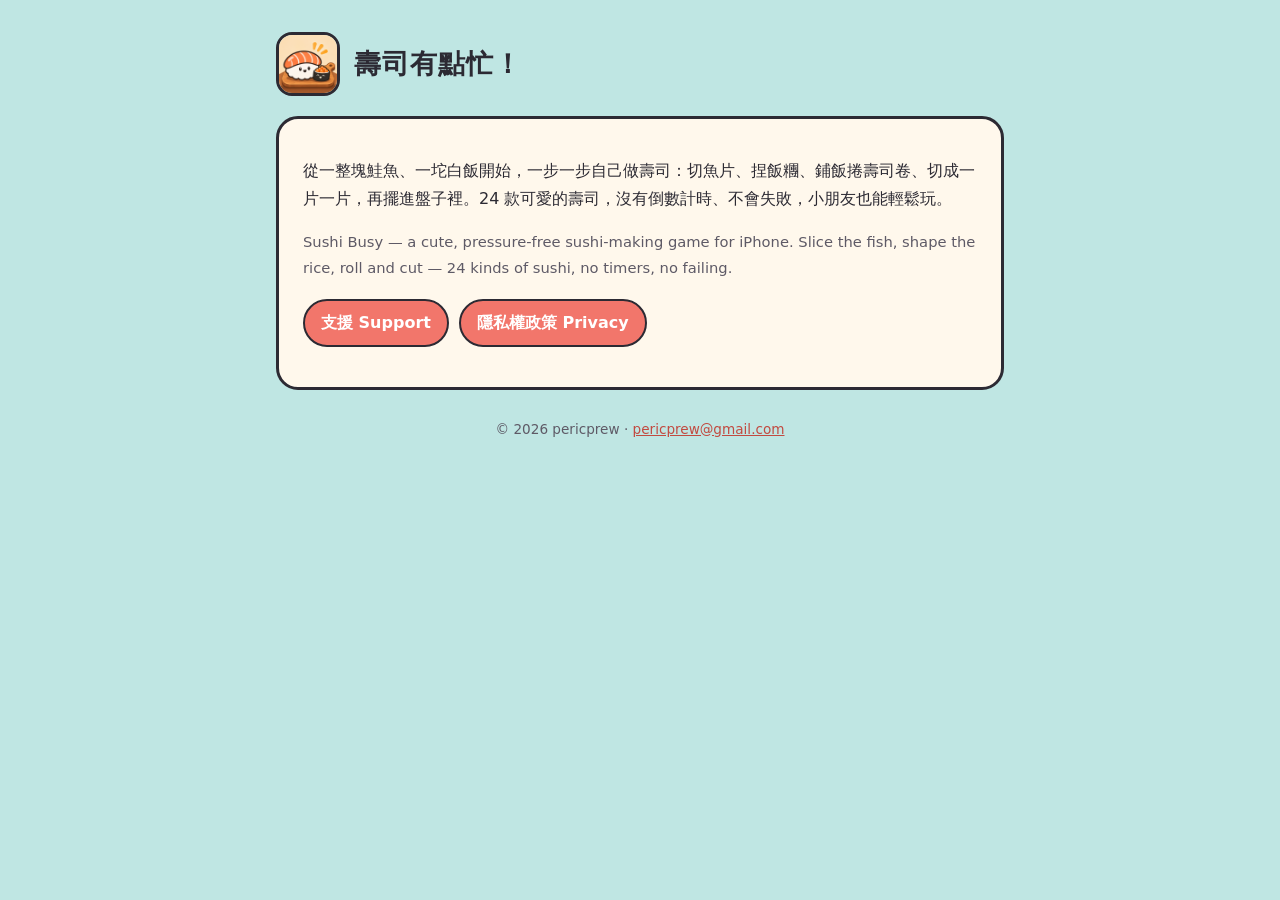
==== index.html @ 45a48731 "Sushi Busy privacy policy and support pages Co-Authored-By: Claude Opus 5.5 <noreply@anthropic.com> " ====
<!doctype html>
<html lang="zh-Hant">
<head>
<meta charset="utf-8"><meta name="viewport" content="width=device-width,initial-scale=1">
<title>壽司有點忙！</title>
<meta name="description" content="壽司有點忙！— 一步一步自己做壽司的可愛小遊戲。">
<link rel="stylesheet" href="/style.css">
</head>
<body><div class="wrap">
<header><img src="/icon.png" alt=""><h1>壽司有點忙！</h1></header>
<div class="card">
<p>從一整塊鮭魚、一坨白飯開始，一步一步自己做壽司：切魚片、捏飯糰、鋪飯捲壽司卷、切成一片一片，再擺進盤子裡。24 款可愛的壽司，沒有倒數計時、不會失敗，小朋友也能輕鬆玩。</p>
<p class="muted">Sushi Busy — a cute, pressure-free sushi-making game for iPhone. Slice the fish, shape the rice, roll and cut — 24 kinds of sushi, no timers, no failing.</p>
<nav><a href="/support/">支援 Support</a><a href="/privacy/">隱私權政策 Privacy</a></nav>
</div>
<footer>© 2026 pericprew · <a href="mailto:pericprew@gmail.com">pericprew@gmail.com</a></footer>
</div></body></html>
---- style.css ----
:root{--bg:#BFE6E3;--card:#FFF8EC;--ink:#2C2A33;--soft:#5E5A66;--coral:#F2766B;--line:#2C2A33}
*{box-sizing:border-box}
body{margin:0;background:var(--bg);color:var(--ink);font-family:"Noto Sans TC","PingFang TC","Microsoft JhengHei",system-ui,sans-serif;line-height:1.75}
.wrap{max-width:760px;margin:0 auto;padding:32px max(16px,env(safe-area-inset-left)) 48px}
header{display:flex;align-items:center;gap:14px;margin-bottom:20px}
header img{width:64px;height:64px;border-radius:16px;border:3px solid var(--line)}
header a{color:inherit;text-decoration:none}
h1{font-size:1.7rem;margin:0;letter-spacing:.04em}
h2{font-size:1.15rem;margin:1.8em 0 .4em}
.card{background:var(--card);border:3px solid var(--line);border-radius:22px;padding:22px 24px}
p,li{color:var(--ink)} .muted{color:var(--soft);font-size:.92rem}
a{color:#C24A40}
nav{display:flex;gap:10px;flex-wrap:wrap;margin:18px 0}
nav a{background:var(--coral);color:#fff;font-weight:800;text-decoration:none;padding:8px 16px;border-radius:999px;border:2px solid var(--line)}
footer{margin-top:28px;color:var(--soft);font-size:.85rem;text-align:center}
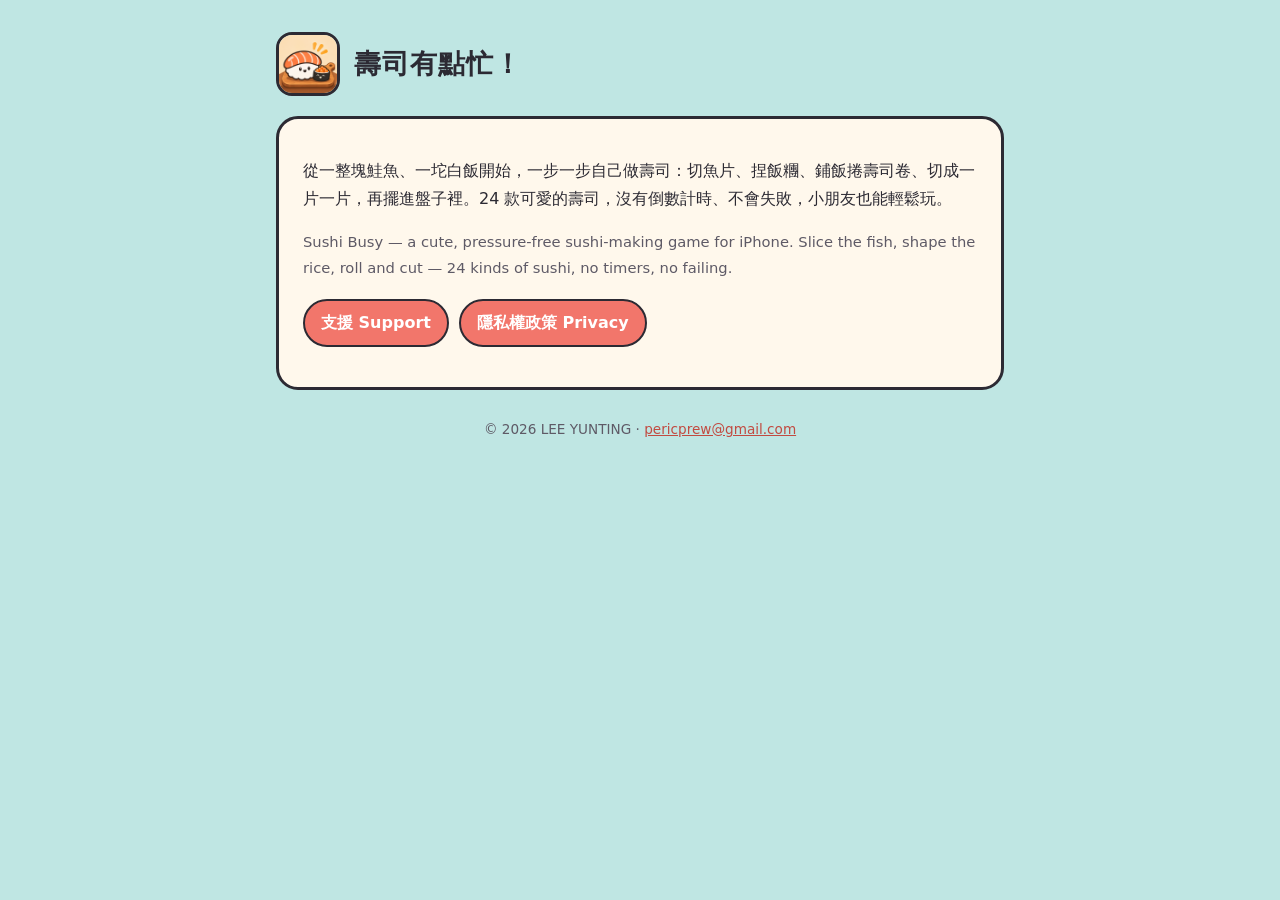
==== commit fa353946: "Change copyright holder to LEE YUNTING Co-Authored-By: Claude Opus 5.5 <noreply@anthropic.com> Claud" ====
--- a/index.html
+++ b/index.html
@@ -13,5 +13,5 @@
 <p class="muted">Sushi Busy — a cute, pressure-free sushi-making game for iPhone. Slice the fish, shape the rice, roll and cut — 24 kinds of sushi, no timers, no failing.</p>
 <nav><a href="/support/">支援 Support</a><a href="/privacy/">隱私權政策 Privacy</a></nav>
 </div>
-<footer>© 2026 pericprew · <a href="mailto:pericprew@gmail.com">pericprew@gmail.com</a></footer>
+<footer>© 2026 LEE YUNTING · <a href="mailto:pericprew@gmail.com">pericprew@gmail.com</a></footer>
 </div></body></html>
